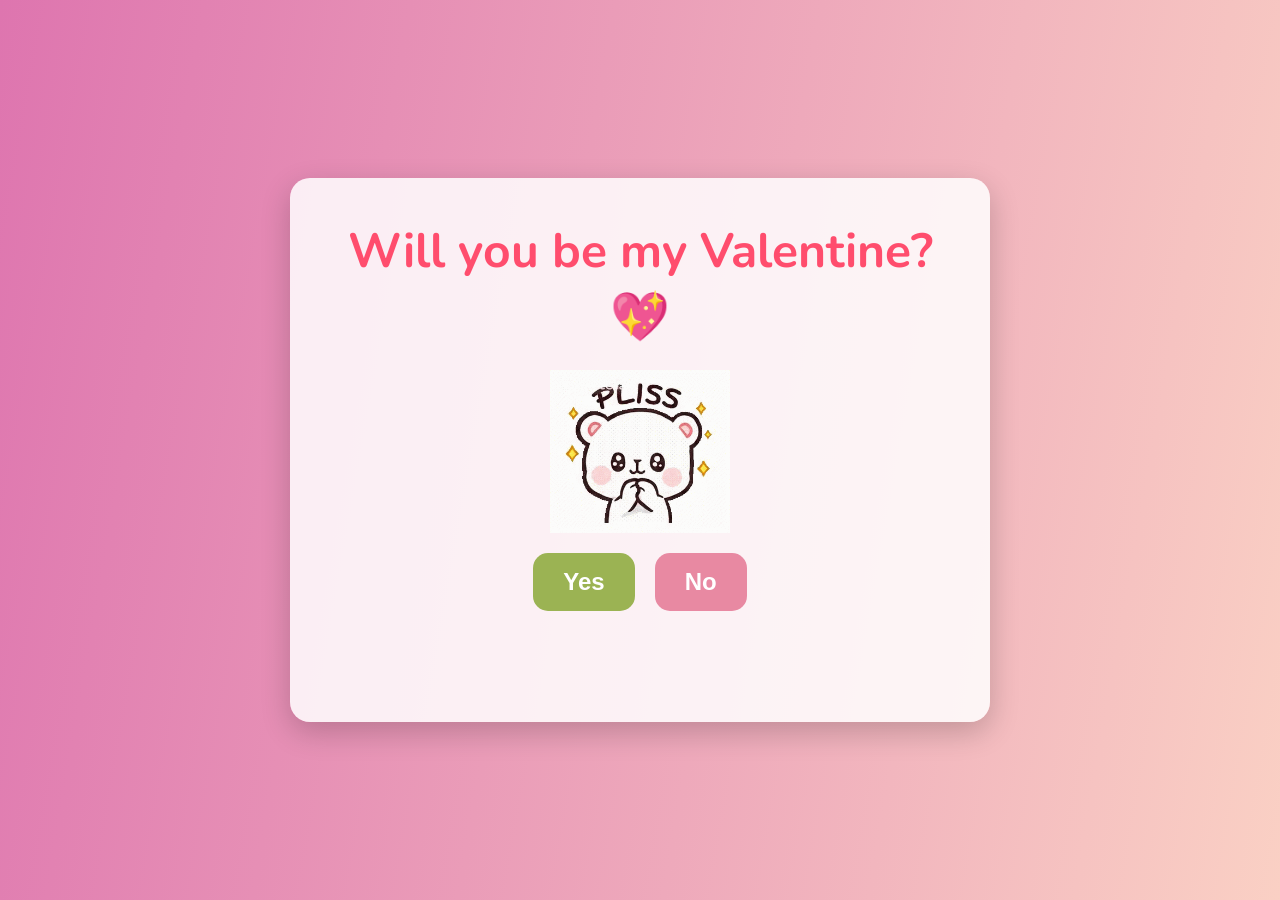
==== app/index.html @ e49bb173 "Add files via upload" ====
<!DOCTYPE html>
<html lang="en">
<head>
  <meta charset="UTF-8" />
  <title>Valentine?</title>
  <meta name="viewport" content="width=device-width, initial-scale=1.0" />
  <link href="https://fonts.googleapis.com/css2?family=Nunito:wght@700;900&display=swap" rel="stylesheet">
  <link rel="stylesheet" href="style.css" />

<body>
  <div class="container">
    <h1 class="valentine-title">Will you be my Valentine? 💖</h1>

    <div class="pleading-cat">
      <img src="pliss.gif" alt="cute cat">
    </div>

    <div class="buttons">
      <button class="yes-btn" id="yes-btn">Yes</button>
      <button class="no-btn" id="no-btn">No</button>
    </div>

    <p id="no-message" class="no-message"></p>
  </div>

  <script src="script.js"></script>
</body>
</html>
---- app/style.css ----
* {
  box-sizing: border-box;
}

body {
  margin: 0;
  height: 100vh;
  font-family: 'Nunito', sans-serif;
  background: linear-gradient(100deg, #de75af, #fad0c4);
  display: flex;
  justify-content: center;
  align-items: center;
  overflow: hidden;
  position: relative;
}

.container {
  text-align: center;
  background: rgba(255, 255, 255, 0.85);
  padding: 40px;
  border-radius: 20px;
  box-shadow: 0 10px 30px rgba(0,0,0,0.2);
  max-width: 700px;
  width: 90%;
}

/* ----------- TITLES ----------- */
.valentine-title {
  font-size: 3rem;
  color: #ff4d6d;
  margin: 0 0 10px 0;
  animation: wiggle 4s infinite;
}

.yes-title {
  font-size: 3rem;
  margin-bottom: 20px;
  color: #ff4d6d;
  text-shadow: 2px 2px 10px rgba(0,0,0,0.2);
}

.yes-message {
  font-size: 2rem;
  color: #9d4edd;
  font-weight:bold;
  margin-top: 10px;
}

/* ----------- GIFS ----------- */
.pleading-cat {
  margin-top: 20px;
  margin-bottom: 10px;
}

.pleading-cat img {
  width: 180px;
  display: block;
  margin: 0 auto;
  animation: bounce 2s infinite;
}

/* ----------- BUTTONS ----------- */
.buttons {
  display: flex;
  justify-content: center;
  align-items: center; /* 🔥 evita que el NO se estire */
  gap: 20px;
  margin-top: 20px;
}

.yes-btn {
  background-color: #9bb353;
  color: white;
  font-weight: bold;
  border: none;
  padding: 15px 30px;
  border-radius: 15px;
  font-size: 1.5rem;
  cursor: pointer;
  transition: transform 0.15s ease;
}

.no-btn {
  background-color: #e889a2;
  color: white;
  border: none;
  color: white;
  font-weight: bold;
  padding: 15px 30px;
  border-radius: 15px;
  font-size: 1.5rem;
  cursor: pointer;
  transition: transform 0.15s ease;
}

.yes-btn:hover,
.no-btn:hover {
  transform: scale(1.05);
}
.gif-container img{
  width: 120px;   /* prueba 100px, 120px, 150px */
  height: auto;   /* mantiene proporción */
}
/* ----------- MESSAGE ----------- */
.no-message {
  margin-top: 15px;
  font-size: 1.5rem;
  color: #6b2dbd;
  min-height: 2rem;
}

/* ----------- ANIMATIONS ----------- */
@keyframes wiggle {
  0% { transform: rotate(-1deg); }
  50% { transform: rotate(1deg); }
  100% { transform: rotate(-1deg); }
}

@keyframes bounce {
  0%, 100% { transform: translateY(0); }
  50% { transform: translateY(-10px); }
}

/* ----------- YES PAGE EXTRAS ----------- */
#music-toggle {
  position: fixed;
  bottom: 20px;
  right: 20px;
  font-size: 24px;
  border: none;
  background: white;
  border-radius: 50%;
  padding: 12px;
  cursor: pointer;
  box-shadow: 0 5px 15px rgba(0,0,0,0.3);
  transition: transform 0.15s ease;
}

#music-toggle:hover {
  transform: scale(1.1);
}

/* Floating hearts background */
.hearts-bg::before {
  content: "💖 💕 💗 💓 💞 💘 💝";
  position: absolute;
  left: 50%;
  transform: translateX(-50%);
  font-size: 40px;
  animation: float 10s linear infinite;
  opacity: 0.35;
  white-space: nowrap;
}

@keyframes float {
  from { top: 110vh; }
  to { top: -20vh; }
}
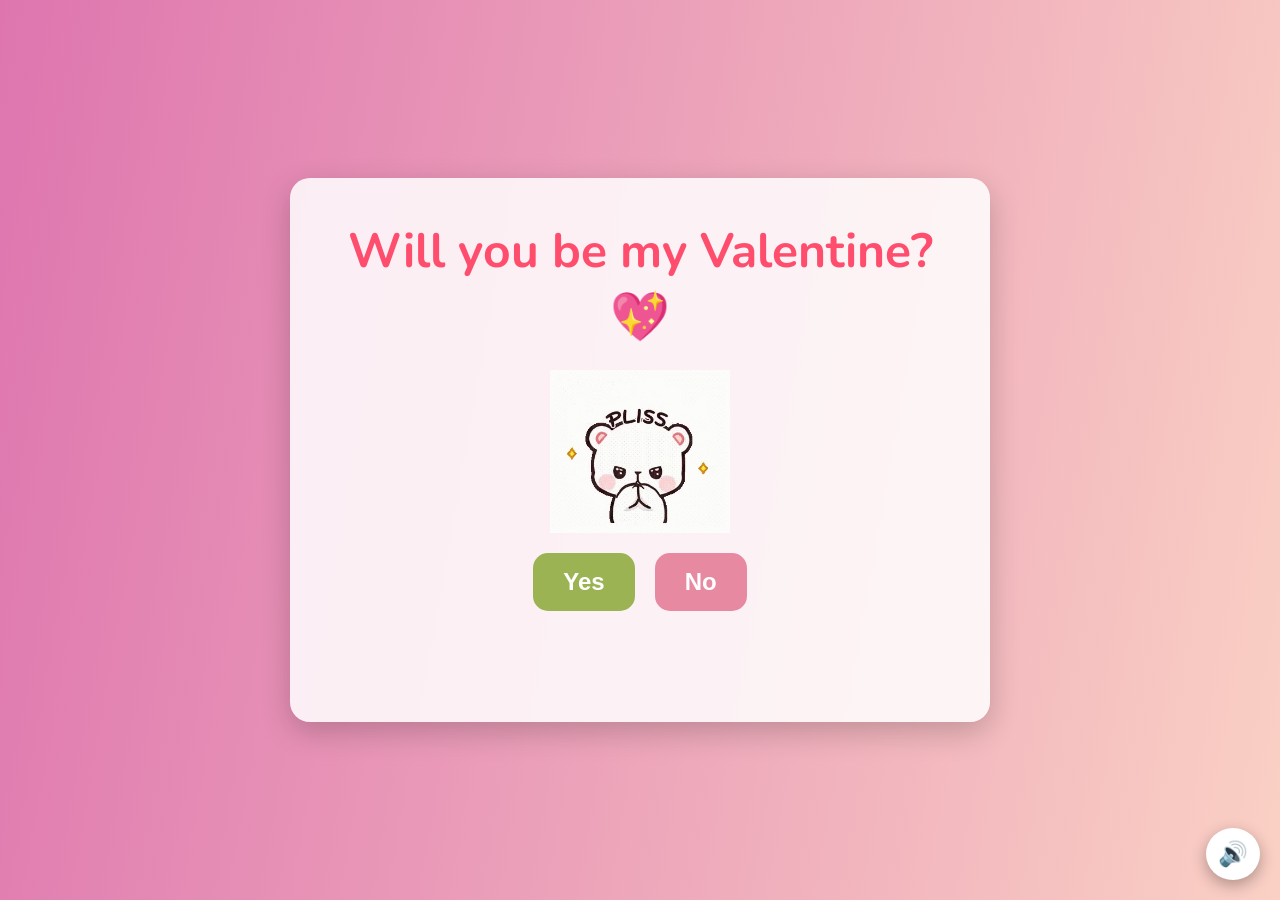
==== commit 363ace82: "Add files via upload" ====
--- a/app/index.html
+++ b/app/index.html
@@ -6,6 +6,7 @@
   <meta name="viewport" content="width=device-width, initial-scale=1.0" />
   <link href="https://fonts.googleapis.com/css2?family=Nunito:wght@700;900&display=swap" rel="stylesheet">
   <link rel="stylesheet" href="style.css" />
+</head>
 
 <body>
   <div class="container">
@@ -23,6 +24,14 @@
     <p id="no-message" class="no-message"></p>
   </div>
 
+  <!-- ✅ Audio desde la primera página -->
+  <audio id="bg-music" loop preload="auto">
+    <source src="crazier.mp3" type="audio/mpeg">
+  </audio>
+
+  <!-- (Opcional) botón de sonido también en la primera página -->
+  <button id="music-toggle" aria-label="Toggle music">🔊</button>
+
   <script src="script.js"></script>
 </body>
 </html>
